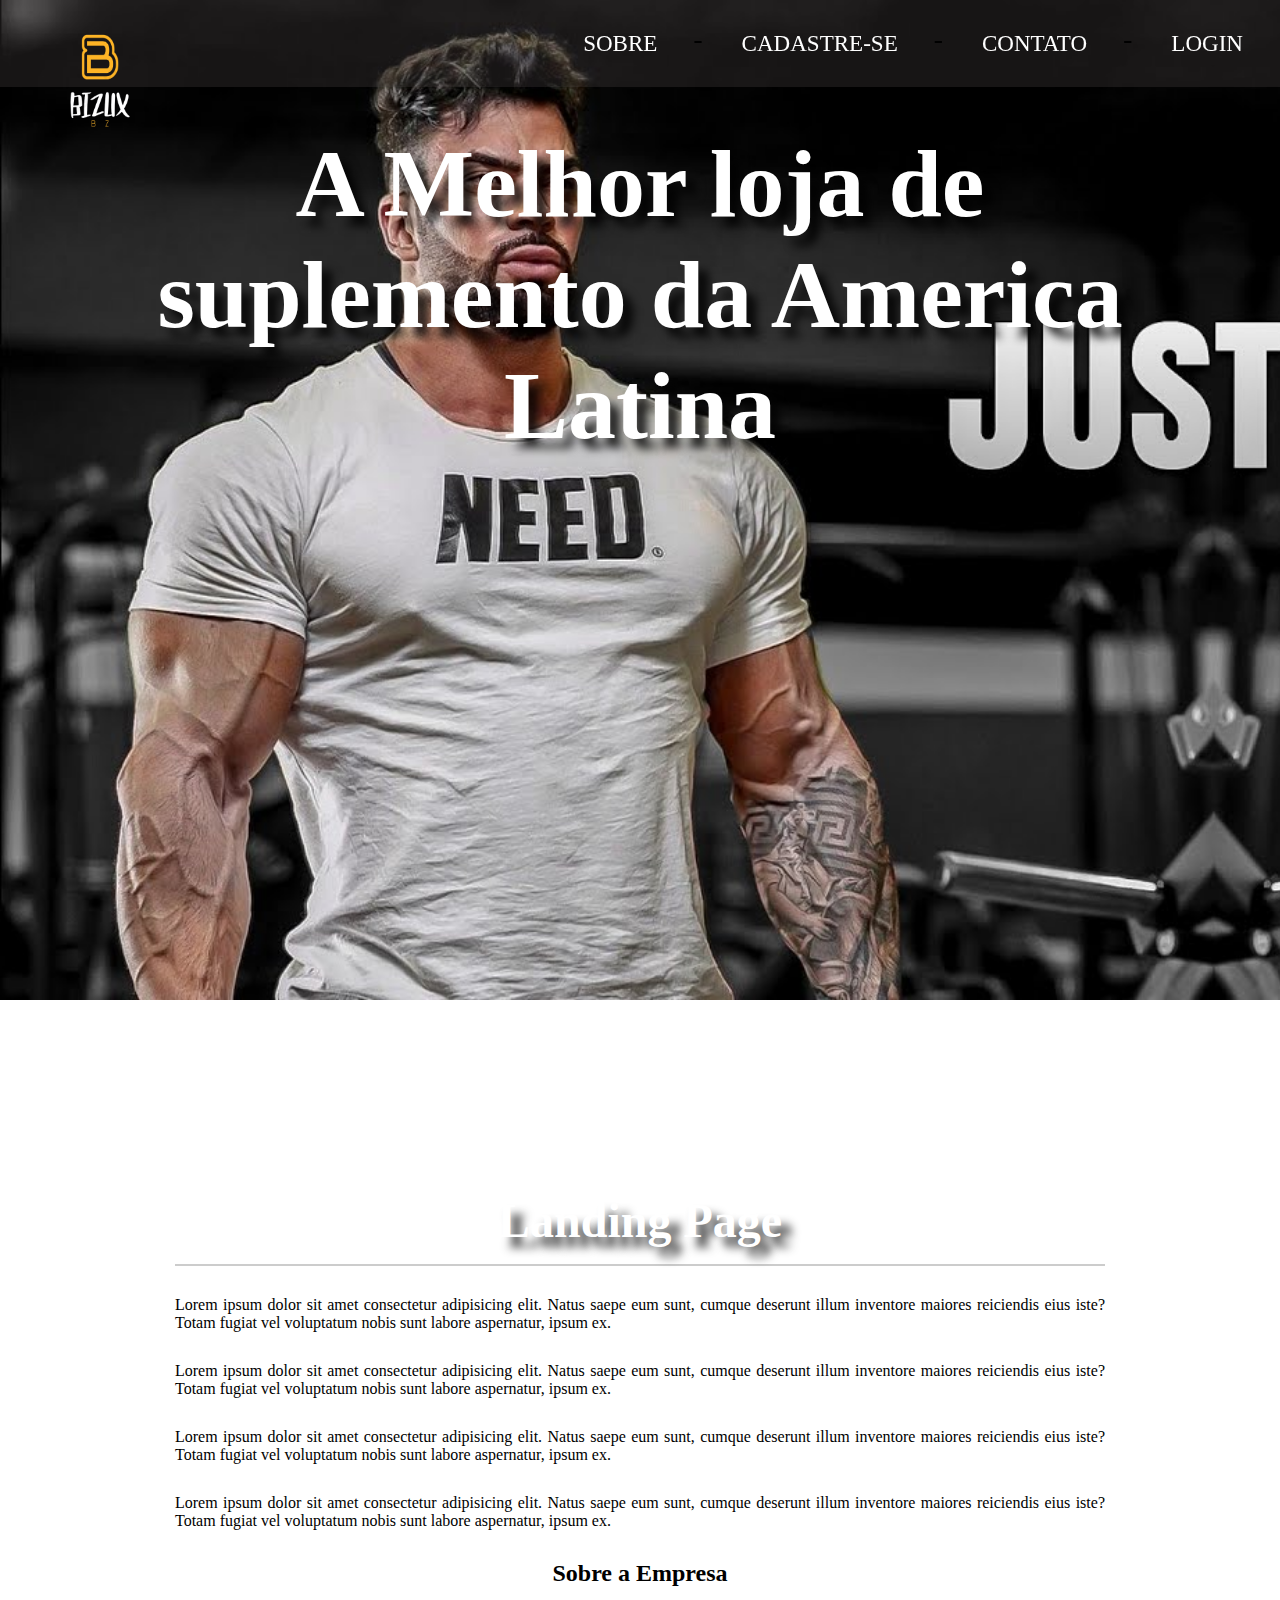
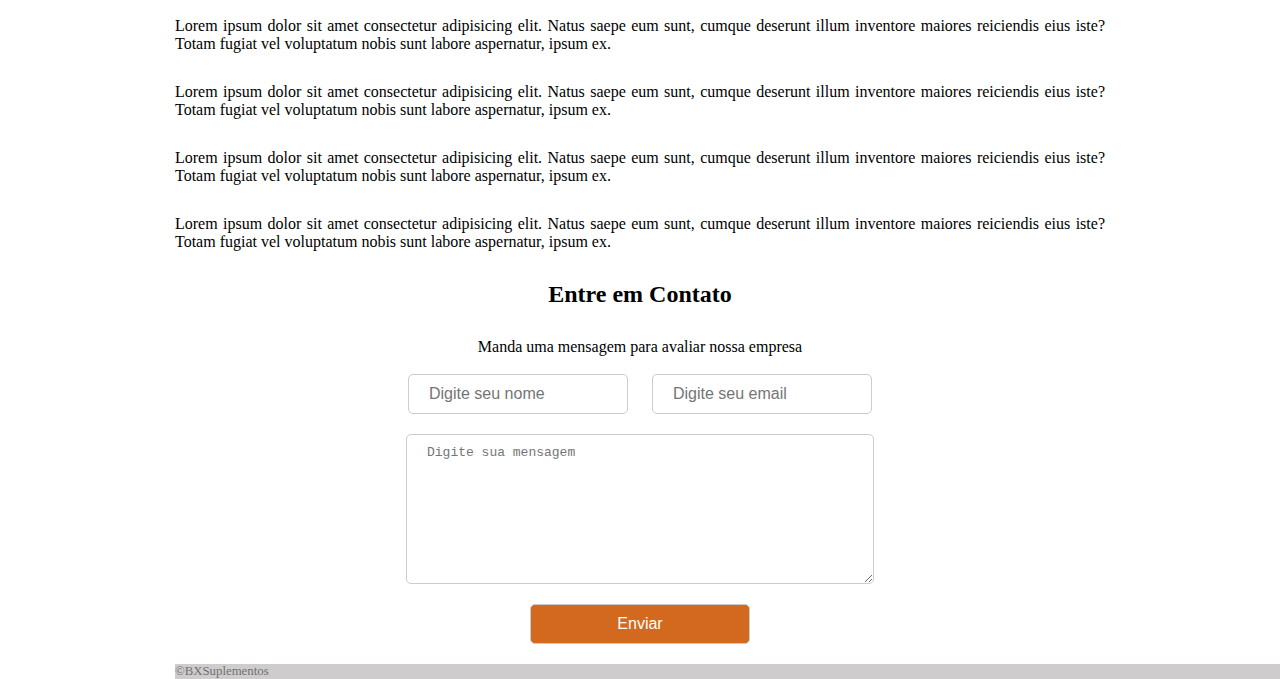
==== index.html @ d3c69e27 "first commit" ====
<!DOCTYPE html>
<html lang="en">
<head>
    <meta charset="UTF-8">
    <meta name="viewport" content="width=device-width, initial-scale=1.0">
    <title>Bizux suplemento</title>
    <link rel="stylesheet" href="assets/css/style.css">
    <link rel="stylesheet" href="Cadastro.html">
    <link rel="stylesheet" href="Login.html">
</head>
<body>
    <nav>

        <img src="assets/img/image-removebg-preview (1).png" alt=logotipo>
        <ul class="menu-desktop"> 
            <li><a href="#" target="_blank"> SOBRE</a></li>
            <li><a href="Cadastro.html" target="_blank"> CADASTRE-SE </a></li>
            <li><a href="https://wa.me/19992680365" target="_blank"> CONTATO</a></li>
            <li><a href="Login.html" target="_blank"> LOGIN</a></li>
        </ul>
        </nav>
        <header><h1>A Melhor loja de suplemento da America Latina</h1></header>
    <section class="home">
        <main class="container">
            <div id="title">
                <h1>Landing Page</h1>
            </div>
            <p>Lorem ipsum dolor sit amet consectetur adipisicing elit. Natus saepe eum sunt, cumque deserunt illum
                inventore maiores reiciendis eius iste? Totam fugiat vel voluptatum nobis sunt labore aspernatur, ipsum
                ex.</p>
            <p>Lorem ipsum dolor sit amet consectetur adipisicing elit. Natus saepe eum sunt, cumque deserunt illum
                inventore maiores reiciendis eius iste? Totam fugiat vel voluptatum nobis sunt labore aspernatur, ipsum
                ex.</p>
            <p>Lorem ipsum dolor sit amet consectetur adipisicing elit. Natus saepe eum sunt, cumque deserunt illum
                inventore maiores reiciendis eius iste? Totam fugiat vel voluptatum nobis sunt labore aspernatur, ipsum
                ex.</p>
            <p>Lorem ipsum dolor sit amet consectetur adipisicing elit. Natus saepe eum sunt, cumque deserunt illum
                inventore maiores reiciendis eius iste? Totam fugiat vel voluptatum nobis sunt labore aspernatur, ipsum
                ex.</p>
            <div id="sobre">
                <h2 class="about">Sobre a Empresa</h2>
                <p>Lorem ipsum dolor sit amet consectetur adipisicing elit. Natus saepe eum sunt, cumque deserunt illum
                    inventore maiores reiciendis eius iste? Totam fugiat vel voluptatum nobis sunt labore aspernatur,
                    ipsum
                    ex.</p>
                <p>Lorem ipsum dolor sit amet consectetur adipisicing elit. Natus saepe eum sunt, cumque deserunt illum
                    inventore maiores reiciendis eius iste? Totam fugiat vel voluptatum nobis sunt labore aspernatur,
                    ipsum
                    ex.</p>
                <p>Lorem ipsum dolor sit amet consectetur adipisicing elit. Natus saepe eum sunt, cumque deserunt illum
                    inventore maiores reiciendis eius iste? Totam fugiat vel voluptatum nobis sunt labore aspernatur,
                    ipsum
                    ex.</p>
                <p>Lorem ipsum dolor sit amet consectetur adipisicing elit. Natus saepe eum sunt, cumque deserunt illum
                    inventore maiores reiciendis eius iste? Totam fugiat vel voluptatum nobis sunt labore aspernatur,
                    ipsum
                    ex.</p>
            </div>
            <section class="contact-container">
                <h2 id="contact">Entre em Contato</h2>
                <p>Manda uma mensagem para avaliar nossa empresa</p>
                <br>
                <form action="" class="form-container">
                    <div class="input">
                        <input type="text " name="name" placeholder="Digite seu nome">
                        <input type="text " name="email" placeholder="Digite seu email">
                    </div>
                    <div>
                        <textarea name="message" placeholder="Digite sua mensagem"></textarea>
                    </div>
                    <div>
                        <input type="submit" value="Enviar">
                    </div>
                </form>
            </section>
        </main>
    </section>
    <footer>
        <div class="container">
            <p>&copy;BXSuplementos </p>
            <nav class="menu">
                <ul>
                    <li><a href="#">SOBRE</a></li>
                    <li><a href="#">CONTATO</a></li>
                    <li><a href="#">LOGIN</a></li>
                </ul>
            </nav>
        </div>
        </form>
    </header>
</body>
</html>
---- assets/css/style.css ----
*{
    margin: 0;
    padding: 0;
    box-sizing: border-box;
}
nav{
    position: fixed;
    width: 100%;
    height: 30px 40px;
    background-color: rgba(80, 76, 76, 0.281);
    font-size: 180%;
    text-decoration: line-through;
}
nav img{
    position: absolute;
    left: 10px;
    top: -10px;
    z-index: 1;
    width: 180px;
    height: 180px;

}
.menu-desktop{
    margin: 0;
    padding: 0%;
    text-align: right;
}
.menu-desktop li{
    list-style: none;
    display: inline;
}
.menu-desktop li a{
    padding: 30px 40px;
    text-decoration: none;
    color: rgb(255, 255, 255);
    display: inline-block;
    margin-right: -3px;
    font-size: 80%;
    letter-spacing: 0.60;

}
.menu-desktop li a:hover{
    background-color: brown;
}
.field {
    width: 100%;
    margin-bottom: 20px;
}



.container {
    max-width: 960px;
    margin: auto;
    padding-left: 15px;
    padding-right: 15px;
}

#title h1 {
    font-size: 3em;
    border-bottom: 2px #ccc solid;
    text-align: center;
    padding-bottom: 1rem;
    margin-top: 30px;
}

.home p {
    text-align: justify;
    margin-top: 30px;
}

#sobre,
#contact,
.inputs,
.contact-container {
    text-align: center;
    margin-top: 30px;
}

.contact-container input,
.contact-container textarea {
    width: 220px;
    padding: 10px 20px;
    font-size: 1em;
    border-radius: 5px;
    border: 1px solid #ccc;
    margin-left: 10px;
    margin-right: 10px;
    margin-bottom: 20px;
}

.contact-container textarea {
    display: block;
    position: relative;
    margin-left: auto;
    margin-right: auto;
    width: 468px;
    height: 150px;
}

.contact-container input[type="submit"] {
    display: block;
    position: relative;
    margin-left: auto;
    margin-right: auto;
    background-color: chocolate;
    color: #ffffff;
}

.contact-container p {
    text-align: center;
}

footer {
    color: gray;
    background-color: #ffffff;
    font-size: .8em;
}

footer .container {
    display: flex;
    width: 100%;
}

footer .menu ul li a {
    color: rgb(95, 93, 93);
}

footer .nav .menu {
    display: flex;
    justify-content: flex-end;

}

footer .container .menu {
    display: flex;
    justify-content: flex-end;
}
header{
    width: 100%;
    height: 1000px;
    margin-bottom: 100px;
    background-image: url(../img/maxresdefault.jpg);
    background-repeat: no-repeat;
    background-size: cover;
}
h1{
    font-size: 600%;
    color:white;
    text-align: center;
    padding: 10%;
    text-shadow: 10px 10px 10px #000000d2;
}
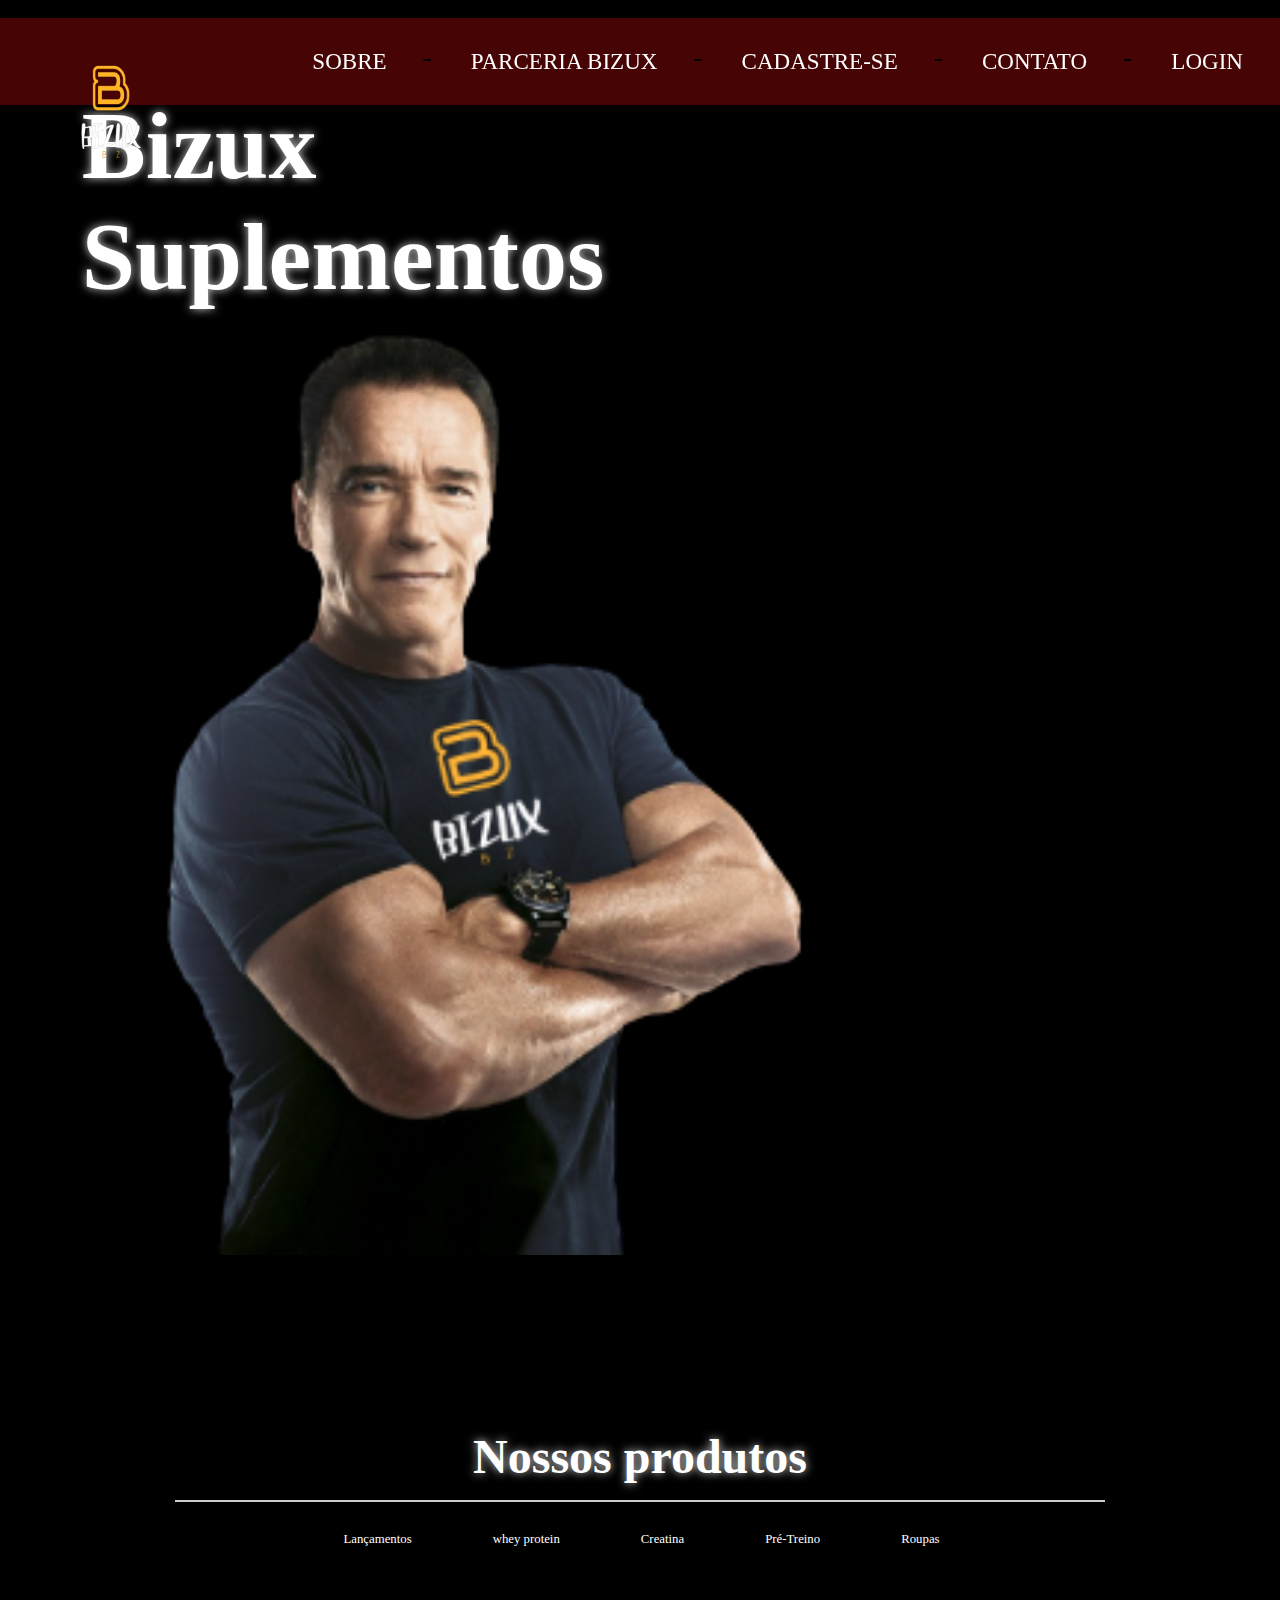
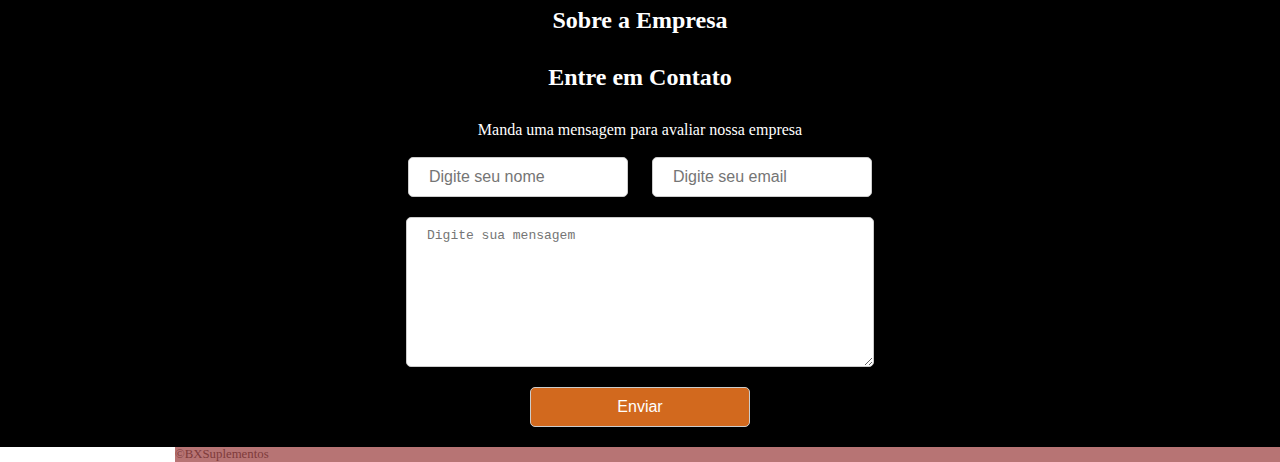
==== commit 7bb0f41e: "seccond commit" ====
--- a/index.html
+++ b/index.html
@@ -6,55 +6,40 @@
     <title>Bizux suplemento</title>
     <link rel="stylesheet" href="assets/css/style.css">
     <link rel="stylesheet" href="Cadastro.html">
-    <link rel="stylesheet" href="Login.html">
+    <link rel="stylesheet" href="Login.html">index.html
+    
 </head>
 <body>
     <nav>
 
         <img src="assets/img/image-removebg-preview (1).png" alt=logotipo>
-        <ul class="menu-desktop"> 
-            <li><a href="#" target="_blank"> SOBRE</a></li>
+        <ul class="menu-desktop sobre" > 
+            <li><a href="#" target="_blank" > SOBRE </a></li>
+            <li><a href="#" target="_blank"> PARCERIA BIZUX</a></li>
             <li><a href="Cadastro.html" target="_blank"> CADASTRE-SE </a></li>
             <li><a href="https://wa.me/19992680365" target="_blank"> CONTATO</a></li>
             <li><a href="Login.html" target="_blank"> LOGIN</a></li>
         </ul>
         </nav>
-        <header><h1>A Melhor loja de suplemento da America Latina</h1></header>
+        <div class="escrita"> <h1>Bizux Suplementos</h1></div>
+        <header> <img src="assets/img/image-removebg-preview (3).png" alt=""></header>
     <section class="home">
         <main class="container">
             <div id="title">
-                <h1>Landing Page</h1>
+                <h1>Nossos produtos</h1>
             </div>
-            <p>Lorem ipsum dolor sit amet consectetur adipisicing elit. Natus saepe eum sunt, cumque deserunt illum
-                inventore maiores reiciendis eius iste? Totam fugiat vel voluptatum nobis sunt labore aspernatur, ipsum
-                ex.</p>
-            <p>Lorem ipsum dolor sit amet consectetur adipisicing elit. Natus saepe eum sunt, cumque deserunt illum
-                inventore maiores reiciendis eius iste? Totam fugiat vel voluptatum nobis sunt labore aspernatur, ipsum
-                ex.</p>
-            <p>Lorem ipsum dolor sit amet consectetur adipisicing elit. Natus saepe eum sunt, cumque deserunt illum
-                inventore maiores reiciendis eius iste? Totam fugiat vel voluptatum nobis sunt labore aspernatur, ipsum
-                ex.</p>
-            <p>Lorem ipsum dolor sit amet consectetur adipisicing elit. Natus saepe eum sunt, cumque deserunt illum
-                inventore maiores reiciendis eius iste? Totam fugiat vel voluptatum nobis sunt labore aspernatur, ipsum
-                ex.</p>
+            <div class="produtos">
+                <ul>
+            <li><a href="#" target="_blank"> Lançamentos</a></li>
+            <li><a href="#" target="_blank"> whey protein </a></li>
+            <li><a href="#" target="_blank"> Creatina</a></li>
+            <li><a href="#" target="_blank"> Pré-Treino</a></li>
+            <li><a href="#" target="_blank"> Roupas</a></li>
+            </ul>
+            </div>
             <div id="sobre">
                 <h2 class="about">Sobre a Empresa</h2>
-                <p>Lorem ipsum dolor sit amet consectetur adipisicing elit. Natus saepe eum sunt, cumque deserunt illum
-                    inventore maiores reiciendis eius iste? Totam fugiat vel voluptatum nobis sunt labore aspernatur,
-                    ipsum
-                    ex.</p>
-                <p>Lorem ipsum dolor sit amet consectetur adipisicing elit. Natus saepe eum sunt, cumque deserunt illum
-                    inventore maiores reiciendis eius iste? Totam fugiat vel voluptatum nobis sunt labore aspernatur,
-                    ipsum
-                    ex.</p>
-                <p>Lorem ipsum dolor sit amet consectetur adipisicing elit. Natus saepe eum sunt, cumque deserunt illum
-                    inventore maiores reiciendis eius iste? Totam fugiat vel voluptatum nobis sunt labore aspernatur,
-                    ipsum
-                    ex.</p>
-                <p>Lorem ipsum dolor sit amet consectetur adipisicing elit. Natus saepe eum sunt, cumque deserunt illum
-                    inventore maiores reiciendis eius iste? Totam fugiat vel voluptatum nobis sunt labore aspernatur,
-                    ipsum
-                    ex.</p>
+                
             </div>
             <section class="contact-container">
                 <h2 id="contact">Entre em Contato</h2>
--- a/assets/css/style.css
+++ b/assets/css/style.css
@@ -3,18 +3,22 @@
     padding: 0;
     box-sizing: border-box;
 }
+html{
+    background-color: black;
+
+}
 nav{
     position: fixed;
     width: 100%;
     height: 30px 40px;
-    background-color: rgba(80, 76, 76, 0.281);
+    background-color: rgba(126, 7, 7, 0.562);
     font-size: 180%;
     text-decoration: line-through;
 }
 nav img{
     position: absolute;
-    left: 10px;
-    top: -10px;
+    left: 21px;
+    top: 3px;
     z-index: 1;
     width: 180px;
     height: 180px;
@@ -63,10 +67,13 @@
     padding-bottom: 1rem;
     margin-top: 30px;
 }
-
 .home p {
-    text-align: justify;
+    color:#ffffff;
+    text-align: start;
     margin-top: 30px;
+}
+h2{
+    color: #ffffff;
 }
 
 #sobre,
@@ -123,7 +130,7 @@
 }
 
 footer .menu ul li a {
-    color: rgb(95, 93, 93);
+    color: rgb(255, 255, 255);
 }
 
 footer .nav .menu {
@@ -136,18 +143,51 @@
     display: flex;
     justify-content: flex-end;
 }
+.escrita{
+    display: flex;
+    margin-left: 10px;
+    width: 70%;
+    height: 900px;
+    margin-bottom: 100px;
+    
+}
 header{
-    width: 100%;
-    height: 1000px;
+    margin-top: -706px;
+    display: flex;
+    margin-left: 8px;
+    width: 50%;
+    height: 943px;
     margin-bottom: 100px;
-    background-image: url(../img/maxresdefault.jpg);
-    background-repeat: no-repeat;
-    background-size: cover;
 }
 h1{
     font-size: 600%;
     color:white;
+    text-align: start;
+    padding: 8%;
+    text-shadow: 0px 0px 10px #ffffffd2;
+}
+
+.produtos{
     text-align: center;
-    padding: 10%;
-    text-shadow: 10px 10px 10px #000000d2;
+    display: flex;
+    justify-content: center;
+    margin: 0;
+    padding: 0%;
+}
+.produtos ul li{
+    display: inline-block;
+    list-style: none;
+}
+.produtos li a{
+    padding: 30px 40px;
+    text-decoration: none;
+    color: rgb(255, 255, 255);
+    display: inline-block;
+    margin-right: -3px;
+    font-size: 80%;
+    letter-spacing: 0.60;
+
+}
+.produtos li a:hover{
+    background-color: brown;
 }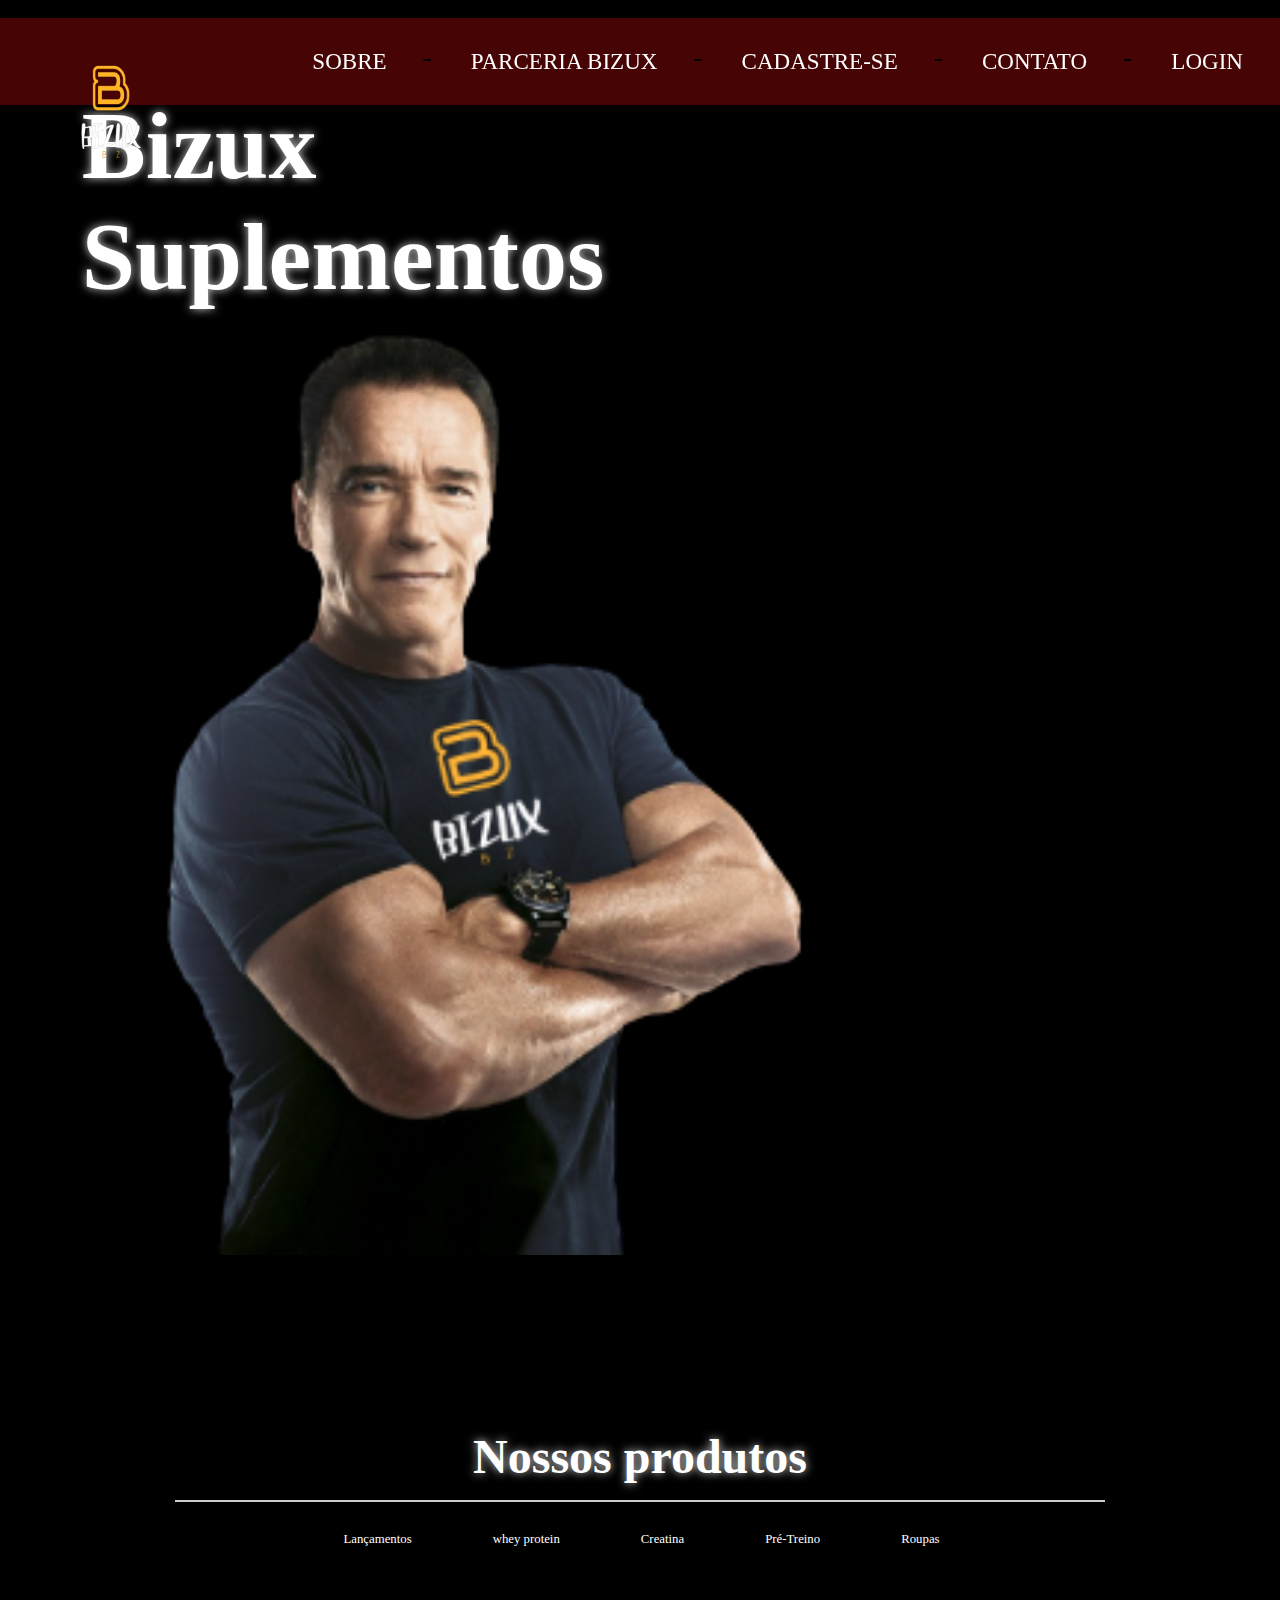
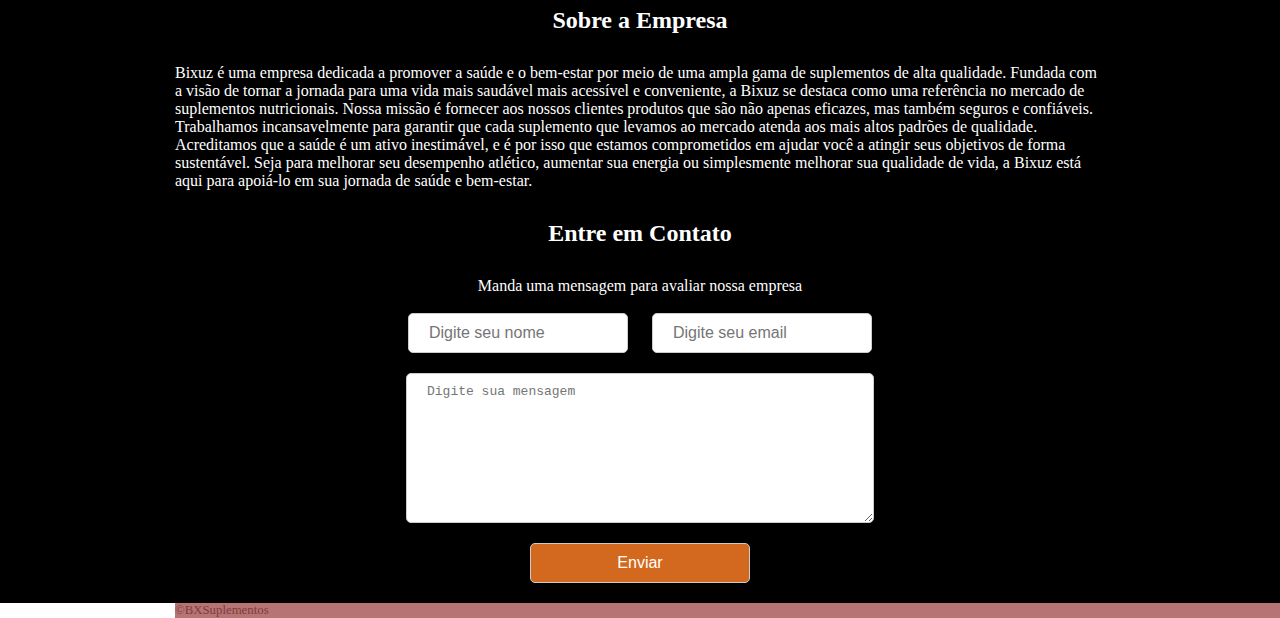
==== commit 53aca687: "end" ====
--- a/index.html
+++ b/index.html
@@ -7,6 +7,7 @@
     <link rel="stylesheet" href="assets/css/style.css">
     <link rel="stylesheet" href="Cadastro.html">
     <link rel="stylesheet" href="Login.html">index.html
+    <link rel="stylesheet" href="whey protein.html">
     
 </head>
 <body>
@@ -14,9 +15,9 @@
 
         <img src="assets/img/image-removebg-preview (1).png" alt=logotipo>
         <ul class="menu-desktop sobre" > 
-            <li><a href="#" target="_blank" > SOBRE </a></li>
-            <li><a href="#" target="_blank"> PARCERIA BIZUX</a></li>
-            <li><a href="Cadastro.html" target="_blank"> CADASTRE-SE </a></li>
+            <li><a href="#sobre" > SOBRE </a></li>
+            <li><a href="#"> PARCERIA BIZUX</a></li>
+            <li><a href="Cadastro.html" > CADASTRE-SE </a></li>
             <li><a href="https://wa.me/19992680365" target="_blank"> CONTATO</a></li>
             <li><a href="Login.html" target="_blank"> LOGIN</a></li>
         </ul>
@@ -30,16 +31,16 @@
             </div>
             <div class="produtos">
                 <ul>
-            <li><a href="#" target="_blank"> Lançamentos</a></li>
-            <li><a href="#" target="_blank"> whey protein </a></li>
-            <li><a href="#" target="_blank"> Creatina</a></li>
-            <li><a href="#" target="_blank"> Pré-Treino</a></li>
-            <li><a href="#" target="_blank"> Roupas</a></li>
+            <li><a href="lançamento.html" target="_blank"> Lançamentos</a></li>
+            <li><a href="whey protein.html" target="_blank"> whey protein </a></li>
+            <li><a href="Creatina.html" target="_blank"> Creatina</a></li>
+            <li><a href="Pre-treino.html" target="_blank"> Pré-Treino</a></li>
+            <li><a href="Roupas.html" target="_blank"> Roupas</a></li>
             </ul>
             </div>
             <div id="sobre">
                 <h2 class="about">Sobre a Empresa</h2>
-                
+                <p>Bixuz é uma empresa dedicada a promover a saúde e o bem-estar por meio de uma ampla gama de suplementos de alta qualidade. Fundada com a visão de tornar a jornada para uma vida mais saudável mais acessível e conveniente, a Bixuz se destaca como uma referência no mercado de suplementos nutricionais. Nossa missão é fornecer aos nossos clientes produtos que são não apenas eficazes, mas também seguros e confiáveis. Trabalhamos incansavelmente para garantir que cada suplemento que levamos ao mercado atenda aos mais altos padrões de qualidade. Acreditamos que a saúde é um ativo inestimável, e é por isso que estamos comprometidos em ajudar você a atingir seus objetivos de forma sustentável. Seja para melhorar seu desempenho atlético, aumentar sua energia ou simplesmente melhorar sua qualidade de vida, a Bixuz está aqui para apoiá-lo em sua jornada de saúde e bem-estar.</p>
             </div>
             <section class="contact-container">
                 <h2 id="contact">Entre em Contato</h2>
